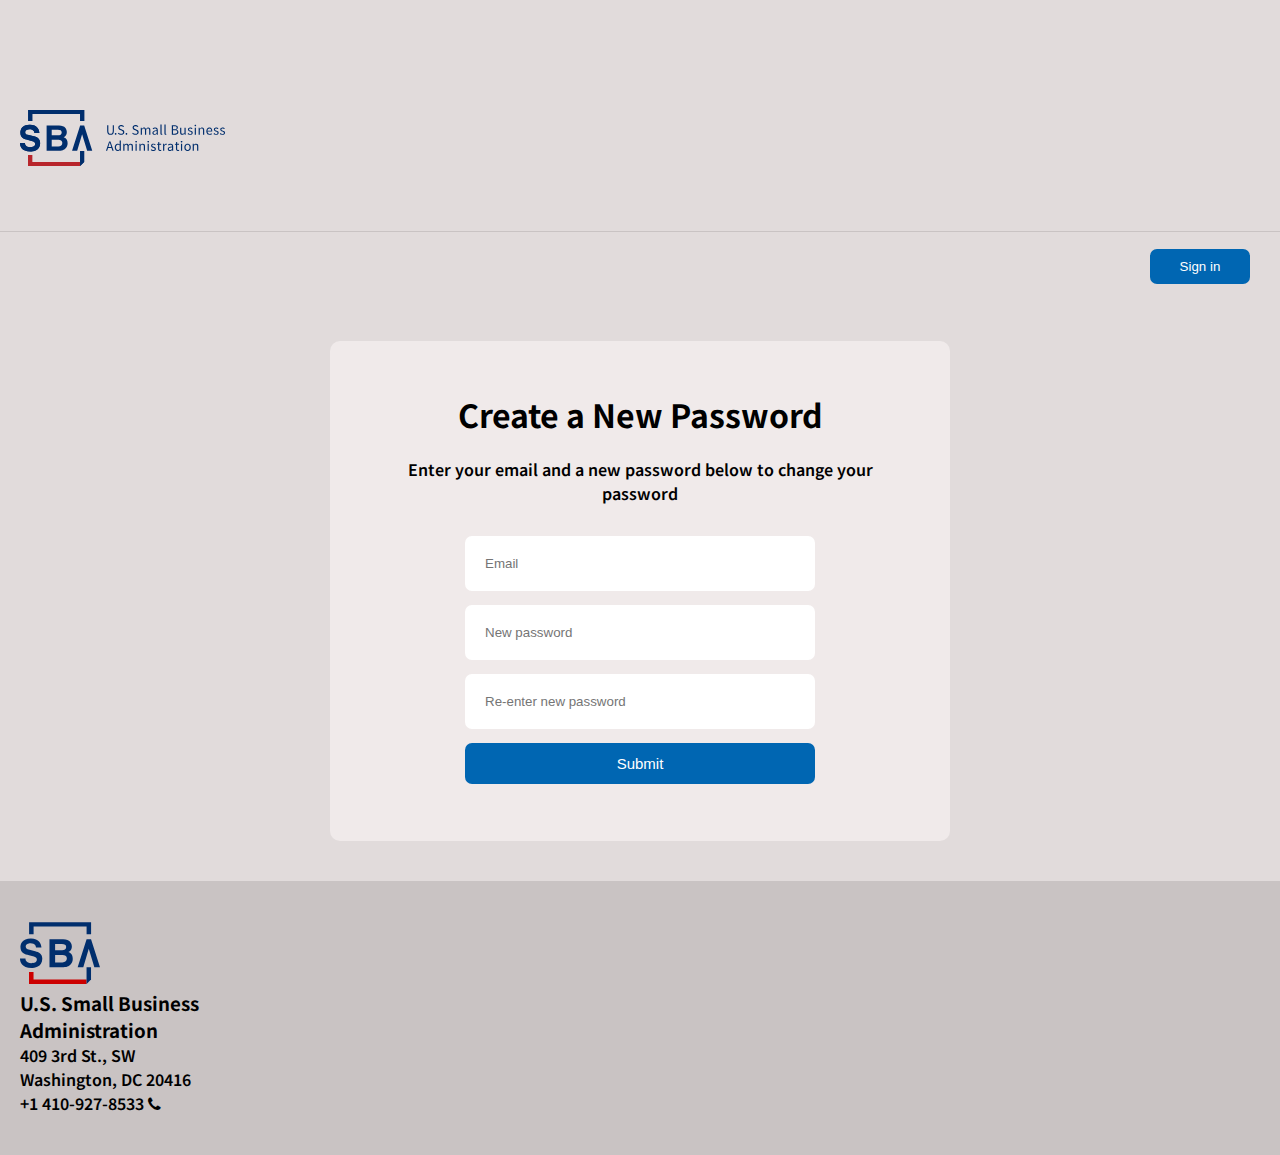
==== index.html @ 1bffb698 "initial commit" ====
<!DOCTYPE html>
<html lang="en">
<head>
  <meta charset="UTF-8">
  <meta name="viewport" content="width=device-width, initial-scale=1.0">
  <link rel="stylesheet" href="style.css">
  <link href="https://fonts.googleapis.com/css2?family=Noto+Sans+KR:wght@100..900&display=swap" rel="stylesheet">
  <link rel="shortcut icon" href="/images/SBA-Logo-1024x1024.jpg" type="image/x-icon">
  <link rel="stylesheet" href="https://cdnjs.cloudflare.com/ajax/libs/font-awesome/4.7.0/css/font-awesome.min.css">
  <title>Create a new password</title>
</head>
<body>
  <div class="logo"><a href="index.html"><img src="/images/logo-horizontal.svg" alt="SBA Logo"></a></div>
  <div class="contain-all">
    <div class="login">
      <a href="sign in.html"><button>Sign in</button></a>
        </div>
 <div class="container">
  <header>
    <h1>Create a New Password</h1>
    <p>Enter your email and a new password below to change your password</p>
  </header>
  <form action="">
    <label for="name"></label><br>
    <input type="email" placeholder="Email"><p></p>
    <label for="password"></label>
    <input type="password" placeholder="New password">
    <input type="password" placeholder="Re-enter new password"><p></p>
    <div class="submit">
    <button><a href="sign in.html">Submit</a></button>
  </div>
    <p></p>
  </form>
</div>
</div>
  <footer class="footer">
    <div class="container-footer">
    <a href="#"><img src="images/sba-logo.svg" alt="SBA" width="80px"></a>
    <h3>U.S. Small Business <p></p> Administration</h3>
    <p>409 3rd St., SW <br> Washington, DC 20416</p>
  <p>+1 410-927-8533 <i class="fa fa-phone"></i></p>
  <div>
  </footer>
 
</body>
</html>
---- style.css ----
* {
    margin: 0;
    padding: 0;
    box-sizing: border-box;
  }
  body{
    /* display: flex;
    flex-direction: column; */
    max-width: 1440px;
    font-family: "Noto Sans KR", sans-serif;
    font-weight:600;
    /* align-items: center; */
  /* justify-content: center; */
  background-color: hsla(0, 9%, 86%, 0.925);
    max-width: 1440px;
    /* text-align: center; */
    margin-top: 50px;
}
.logo{
  border-bottom: 0.5px solid rgb(201, 195, 195);
  padding: 60px;
  padding-left: 20px;
}
.contain-all{
  display: flex;
    flex-direction: column;
  align-items: center;
}
.container{
  display: flex;
  flex-direction: column;
  text-align: center;
    width: 620px;
    background: rgb(240, 234, 234);
border-radius: 10px;
margin: 40px;
padding: 50px;
}
.container h1{
  padding-bottom: 20px;
}
.login{
  display: flex;
  flex-direction: column;
  align-self: flex-end;
  padding: 10px;
}
.contain-all button{
  padding: 10px;
  width: 100px;
  color: #fff;
  margin-right: 20px;
}
input{
  background: #fff;
  border-style: none;
  width: 350px;
  padding:20px;
  margin: 7px;
  border-radius: 7px;
}
.submit button{
  background: #0066b2;
  border-style: none;
  width: 350px;
  padding: 12px;
  margin: 7px;
  border-radius: 7px;
}
button{
  background: #0066b2;
  border-style: none;
  width: 350px;
  padding: 15px;
  margin: 7px;
  border-radius: 7px;
}
button a{
  text-decoration: none;
  color: #fff;
  font-size: 15px;
}
button:hover{
  background: #07528b;
}
footer{
  background: rgb(201, 195, 195);
  padding-top: 40px;
}
.container-footer{
  padding-left: 20px;
  padding-bottom: 40px;
}
.hero{
  display: flex;
  flex-direction: column;
  background: url(images/12309.jpg) no-repeat center center/cover;
  height: 100vh;
  position: relative;
  color: #fff;
 justify-content: center;
 align-items: center;
 text-align: center;
}
.hero::before{
  content: '';
  position: absolute;
  top: 0;
  left: 0;
  width: 100%;
  height: 100%;
  background: rgba(0, 0, 0, 0.6);
 }
 .hero *{
  z-index: 1;
 }
.hero h1{
  font-size: 100px;
}
.hero h2{
  margin-top: 20px;
  font-size: 30px;
}
.hero .btn{
  display: flex;
  flex-direction: column;
  align-self: flex-end;
  padding-top: 100px;
}
.hero #btn{
  color: #fff;
  width: 100px;
  padding: 20px;
  border-radius: 10px;
}
.format{
  display: flex;
  flex-direction: column;
  padding: 5px;
  margin: 20px;
}
.format .header{
  text-align: center;
  margin-bottom: 25px;
}
#return{
  margin-top: 40px;
}

/* Mobile */
@media(max-width: 768px){
  body{
    width: 100%;
    height: 100%;
  }
  .container{
    display: flex;
    flex-direction: column;
      width: 350px;
  margin: 40px;
  padding: 50px;
  }
  input{
    width: 250px;
    padding: 10px;
    margin: 5px;
    border-radius: 5px;
  }
  button{
    width: 250px;
    padding: 10px;
    margin: 5px;
    border-radius: 5px;
  }
  .submit button{
    width: 250px;
    padding: 10px;
    margin: 5px;
    border-radius: 7px;
  }
  button a{
    font-size: 15px;
  }
  .hero h1{
    font-size: 35px;
  }
  .hero h2{
    margin-top: 15px;
    font-size: 15px;
  }
}
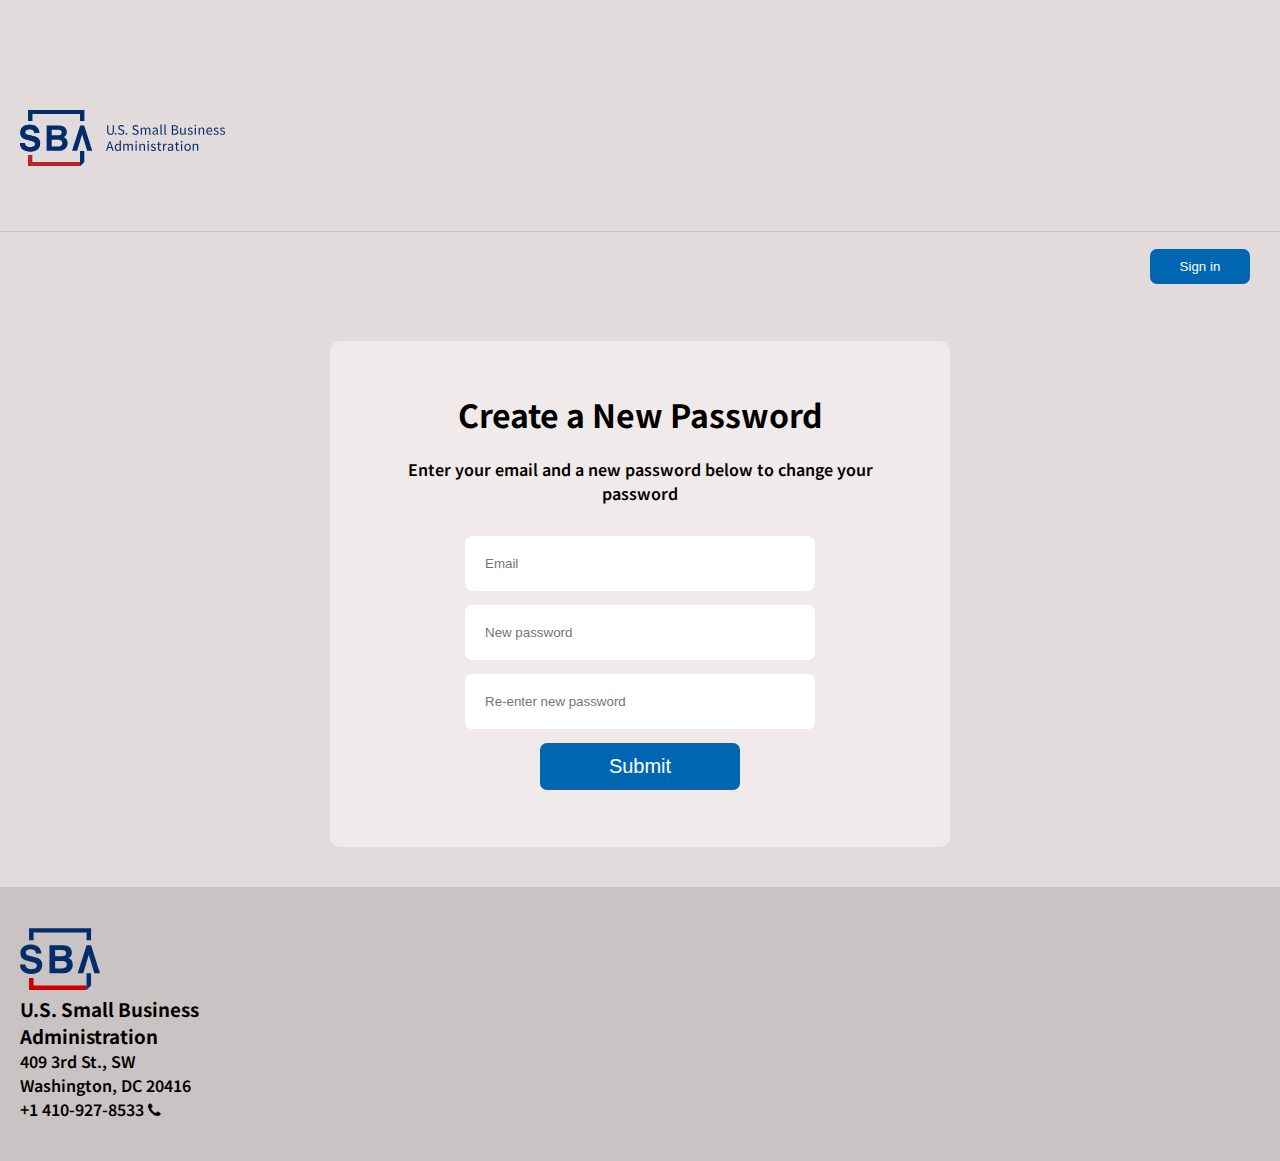
==== commit 5245c9de: "change-1" ====
--- a/index.html
+++ b/index.html
@@ -27,7 +27,8 @@
     <input type="password" placeholder="New password">
     <input type="password" placeholder="Re-enter new password"><p></p>
     <div class="submit">
-    <button><a href="sign in.html">Submit</a></button>
+      <button><a href="sign in.html">Submit</a></button>
+       
   </div>
     <p></p>
   </form>
--- a/style.css
+++ b/style.css
@@ -15,6 +15,9 @@
     max-width: 1440px;
     /* text-align: center; */
     margin-top: 50px;
+}
+a:hover{
+  font-size: 30px;
 }
 .logo{
   border-bottom: 0.5px solid rgb(201, 195, 195);
@@ -62,7 +65,7 @@
 .submit button{
   background: #0066b2;
   border-style: none;
-  width: 350px;
+  width: 200px;
   padding: 12px;
   margin: 7px;
   border-radius: 7px;
@@ -70,7 +73,7 @@
 button{
   background: #0066b2;
   border-style: none;
-  width: 350px;
+  width: 200px;
   padding: 15px;
   margin: 7px;
   border-radius: 7px;
@@ -78,7 +81,7 @@
 button a{
   text-decoration: none;
   color: #fff;
-  font-size: 15px;
+  font-size: 20px;
 }
 button:hover{
   background: #07528b;
@@ -173,10 +176,13 @@
     border-radius: 5px;
   }
   .submit button{
-    width: 250px;
+    width: 100px;
     padding: 10px;
     margin: 5px;
     border-radius: 7px;
+  }
+  a:hover{
+    font-size: 20px;
   }
   button a{
     font-size: 15px;
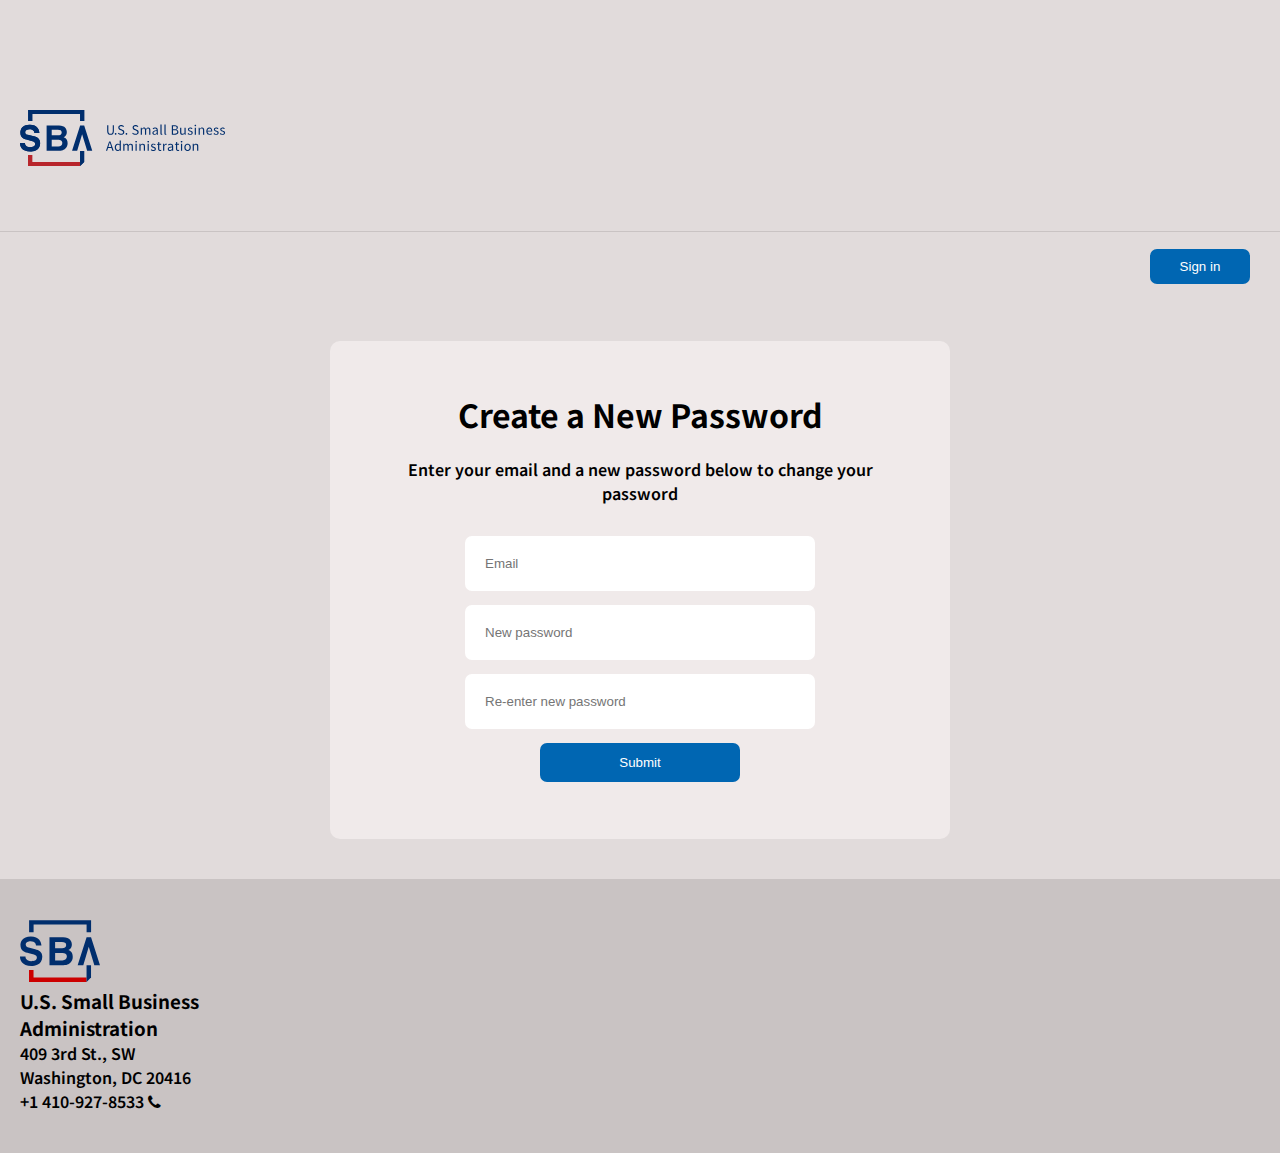
==== commit 4feaa5dd: "change-2" ====
--- a/index.html
+++ b/index.html
@@ -9,6 +9,11 @@
   <link rel="stylesheet" href="https://cdnjs.cloudflare.com/ajax/libs/font-awesome/4.7.0/css/font-awesome.min.css">
   <title>Create a new password</title>
 </head>
+<script type="text/javascript">
+  function show_alert (){
+      alert ("Your password has been successfully updated. You can now sign in.");
+  }
+  </script>
 <body>
   <div class="logo"><a href="index.html"><img src="/images/logo-horizontal.svg" alt="SBA Logo"></a></div>
   <div class="contain-all">
@@ -27,7 +32,8 @@
     <input type="password" placeholder="New password">
     <input type="password" placeholder="Re-enter new password"><p></p>
     <div class="submit">
-      <button><a href="sign in.html">Submit</a></button>
+       <a href=""></a>
+       <input type="button" onclick="show_alert ()" value="Submit">
        
   </div>
     <p></p>
--- a/style.css
+++ b/style.css
@@ -62,7 +62,8 @@
   margin: 7px;
   border-radius: 7px;
 }
-.submit button{
+.submit input{
+  color: #fff;
   background: #0066b2;
   border-style: none;
   width: 200px;
